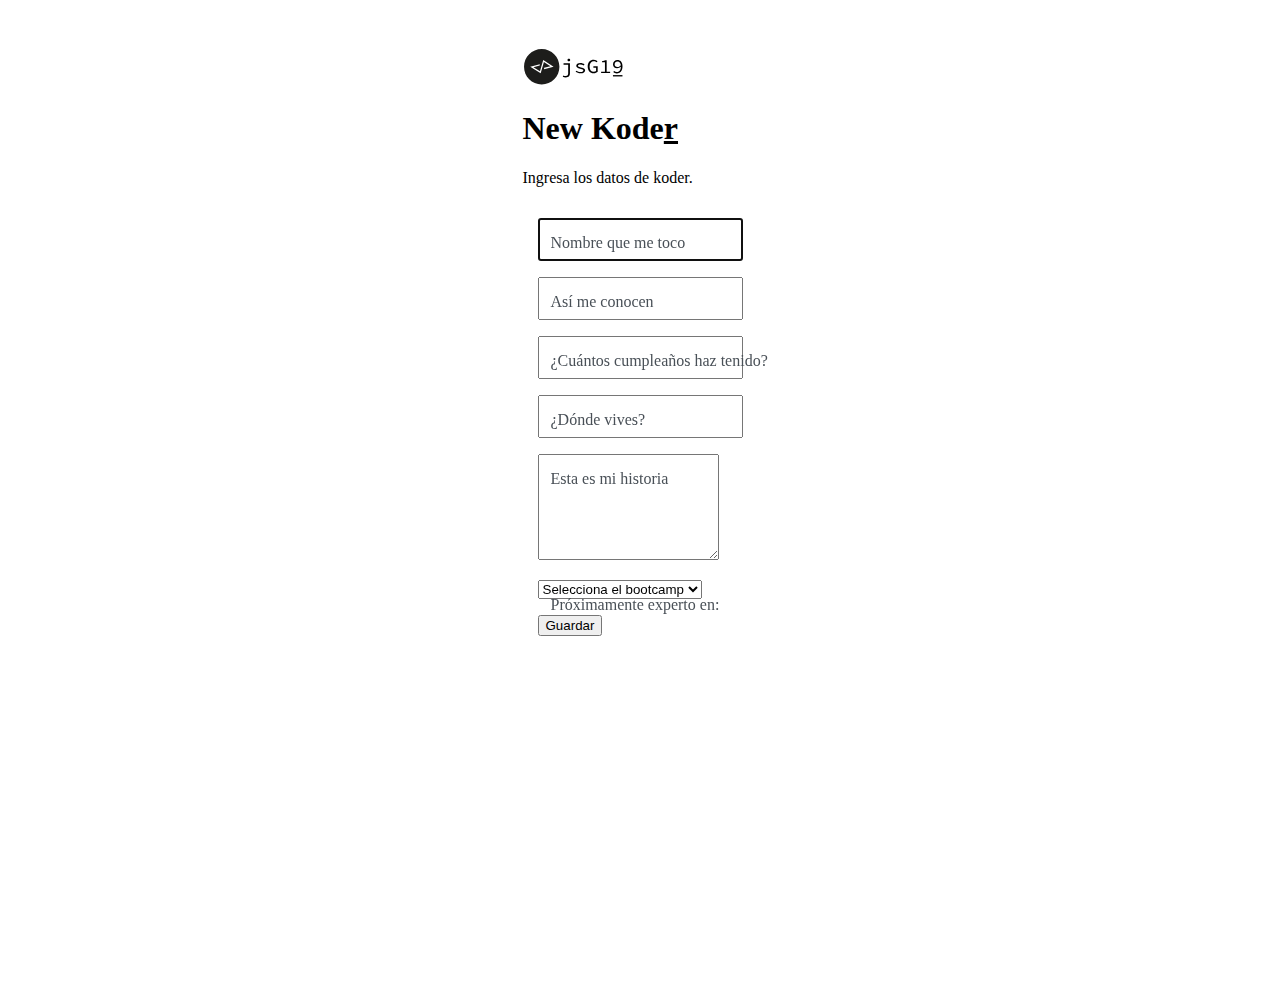
==== createkoder.html @ dd8e2870 "ADD initial commit" ====
<!DOCTYPE html>

<html lang="en">
    <head>
        <!-- Set de caracteres  -->
        <meta charset="UTF-8">
        <meta http-equiv="X-UA-Compatible" content="IE=edge">
        <meta name="viewport" content="width=device-width, initial-scale=1.0">
        <title>New Koders</title>
        <link href="https://cdn.jsdelivr.net/npm/bootstrap@5.2.0-beta1/dist/css/bootstrap.min.css" rel="stylesheet" integrity="sha384-0evHe/X+R7YkIZDRvuzKMRqM+OrBnVFBL6DOitfPri4tjfHxaWutUpFmBp4vmVor" crossorigin="anonymous">
        <link rel="stylesheet" href="/css/styles.css">
        
    </head>
    <body>      
          <main class="container  main"> 

            <div class="bg-secondary bg-opacity-25 p-5">
              <div class="container text-center">
                <img class="mb-4" src="/images/jsG19.svg" alt="generación 19" width="100" height="37">
                <h1 class="display-3">New Kode<u>r</u></h1>
                <p>Ingresa los datos de koder.</p>
              </div>
            </div>

            <form class="form-koder">
                          
                <div class="form-label-group">
                  <input type="text" id="name" class="form-control" placeholder="Nombre" required autofocus>
                  <label for="name">Nombre que me toco</label>
                </div>

                <div class="form-label-group">
                  <input type="text" id="username" class="form-control" placeholder="nombre de usuario" required autofocus>
                  <label for="username">Así me conocen</label>
                </div>
                          
                <div class="form-label-group">
                  <input type="text" id="age" class="form-control" placeholder="Ingresa tu edad" required>
                  <label for="age">¿Cuántos cumpleaños haz tenido?</label>
                </div>
                <div class="form-label-group">
                  <input type="text" id="city" class="form-control" placeholder="Donde vives Ciudad" required>
                  <label for="city">¿Dónde vives?</label>
                </div>

                <div class="form-label-group form-floating">
                    <textarea required class="form-control"  id="hystory" style="height: 100px"></textarea>
                    <label for="history">Esta es mi historia</label>
                </div>

                <div class="form-label-group form-floating">
                    <select class="form-select" id="bootcamp" aria-label="Floating label select example" required>
                        <option selected>Selecciona el bootcamp</option>
                        <option value="js">js</option>
                        <option value="movil">movil</option>                        
                      </select>
                      <label for="bootcamp">Próximamente experto en:</label>
                </div>  
                <div id="alertMessage"></div>                        
                <button class="btn btn-outline-primary btn-md " id="saveKoder" type="button">Guardar</button>
                
              </form>
      
          </main> 
        
        <script src="https://cdn.jsdelivr.net/npm/bootstrap@5.2.0-beta1/dist/js/bootstrap.bundle.min.js" integrity="sha384-pprn3073KE6tl6bjs2QrFaJGz5/SUsLqktiwsUTF55Jfv3qYSDhgCecCxMW52nD2" crossorigin="anonymous"></script>
        <script src="/js/functions.js"></script>
        <script src="/js/createkoder.js"></script>
        
        
    </body>
</html>
---- css/styles.css ----
:root {
    --input-padding-x: .75rem;
    --input-padding-y: .75rem;
  }
  
  html,
  body {
    height: 100%;
  }
  
  body {
    display: -ms-flexbox;
    display: -webkit-box;
    display: flex;
    -ms-flex-align: center;
    -ms-flex-pack: center;
    -webkit-box-align: center;
    
    -webkit-box-pack: center;
    justify-content: center;
    padding-top: 40px;
    padding-bottom: 40px;
    
  }
  
  .form-koder {
    width: 100%;
    max-width: 420px;
    padding: 15px;
    margin: 0 auto;
  }

  .list-koder {
    width: 100%;
    max-width: 420px;
    padding: 15px;
    margin: 0 auto;
  }
  
  .form-label-group {
    position: relative;
    margin-bottom: 1rem;
  }
  
  .form-label-group > input,
  .form-label-group > label {
    padding: var(--input-padding-y) var(--input-padding-x);
  }
  
  .form-label-group > label {
    position: absolute;
    top: 0;
    left: 0;
    display: block;
    width: 100%;
    margin-bottom: 0; /* Override default `<label>` margin */
    line-height: 1.5;
    color: #495057;
    border: 1px solid transparent;
    border-radius: .25rem;
    transition: all .1s ease-in-out;
  }
  
  .form-label-group input::-webkit-input-placeholder {
    color: transparent;
  }
  
  .form-label-group input:-ms-input-placeholder {
    color: transparent;
  }
  
  .form-label-group input::-ms-input-placeholder {
    color: transparent;
  }
  
  .form-label-group input::-moz-placeholder {
    color: transparent;
  }
  
  .form-label-group input::placeholder {
    color: transparent;
  }
  
  .form-label-group input:not(:placeholder-shown) {
    padding-top: calc(var(--input-padding-y) + var(--input-padding-y) * (2 / 3));
    padding-bottom: calc(var(--input-padding-y) / 3);
  }
  
  .form-label-group input:not(:placeholder-shown) ~ label {
    padding-top: calc(var(--input-padding-y) / 3);
    padding-bottom: calc(var(--input-padding-y) / 3);
    font-size: 12px;
    color: #777;
  }
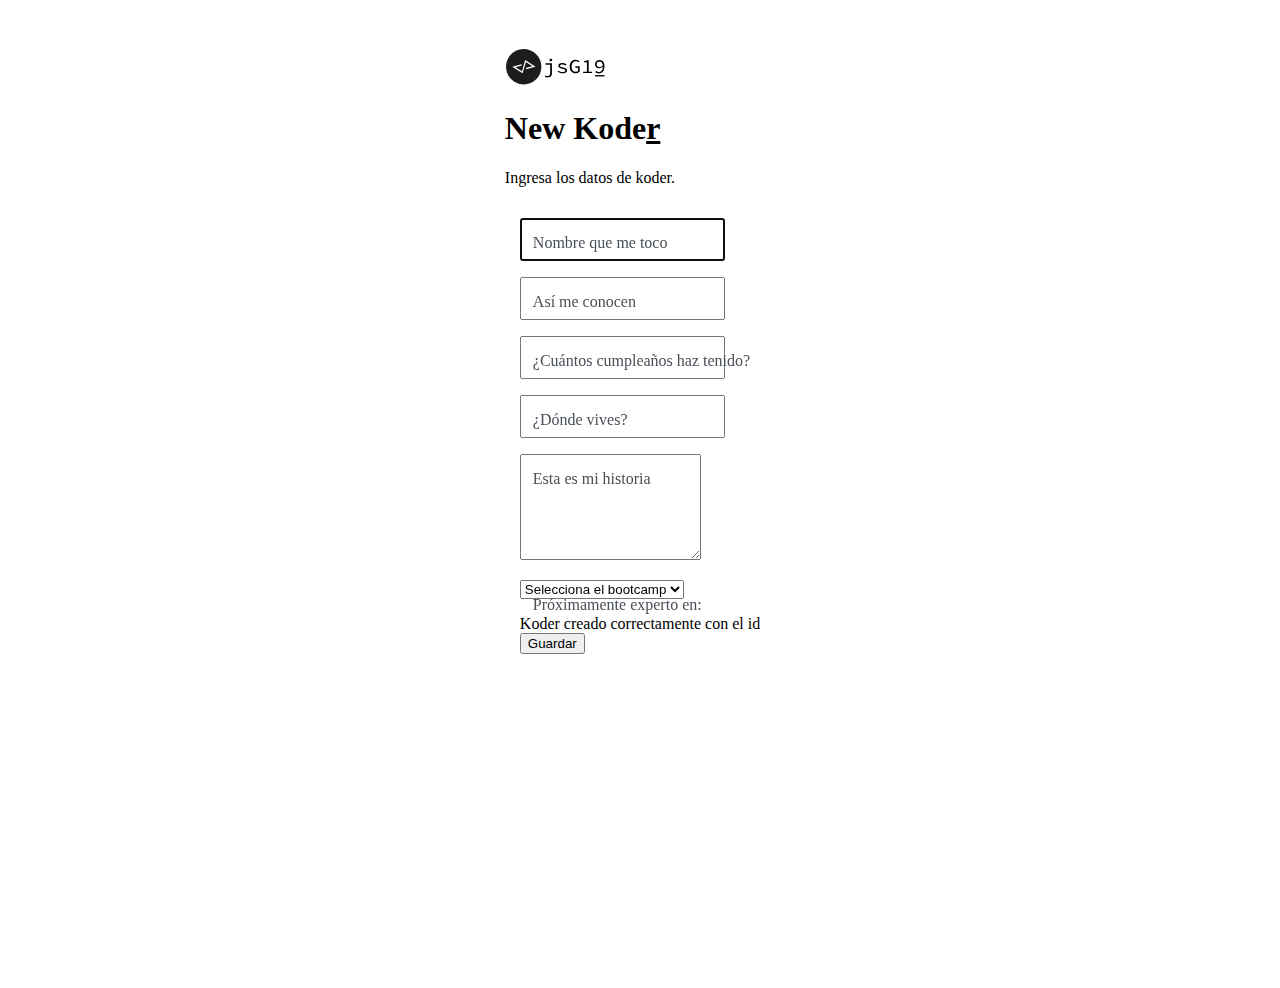
==== commit ef3570d8: "ADD updatekoder" ====
--- a/createkoder.html
+++ b/createkoder.html
@@ -44,7 +44,7 @@
                 </div>
 
                 <div class="form-label-group form-floating">
-                    <textarea required class="form-control"  id="hystory" style="height: 100px"></textarea>
+                    <textarea required class="form-control"  id="history" style="height: 100px"></textarea>
                     <label for="history">Esta es mi historia</label>
                 </div>
 
@@ -56,7 +56,9 @@
                       </select>
                       <label for="bootcamp">Próximamente experto en:</label>
                 </div>  
-                <div id="alertMessage"></div>                        
+                <div class="alert alert-success d-none" role="alert" id="wrap__alert">
+                  Koder creado correctamente con el id <span id="id__koder"></span>
+                </div>                        
                 <button class="btn btn-outline-primary btn-md " id="saveKoder" type="button">Guardar</button>
                 
               </form>
